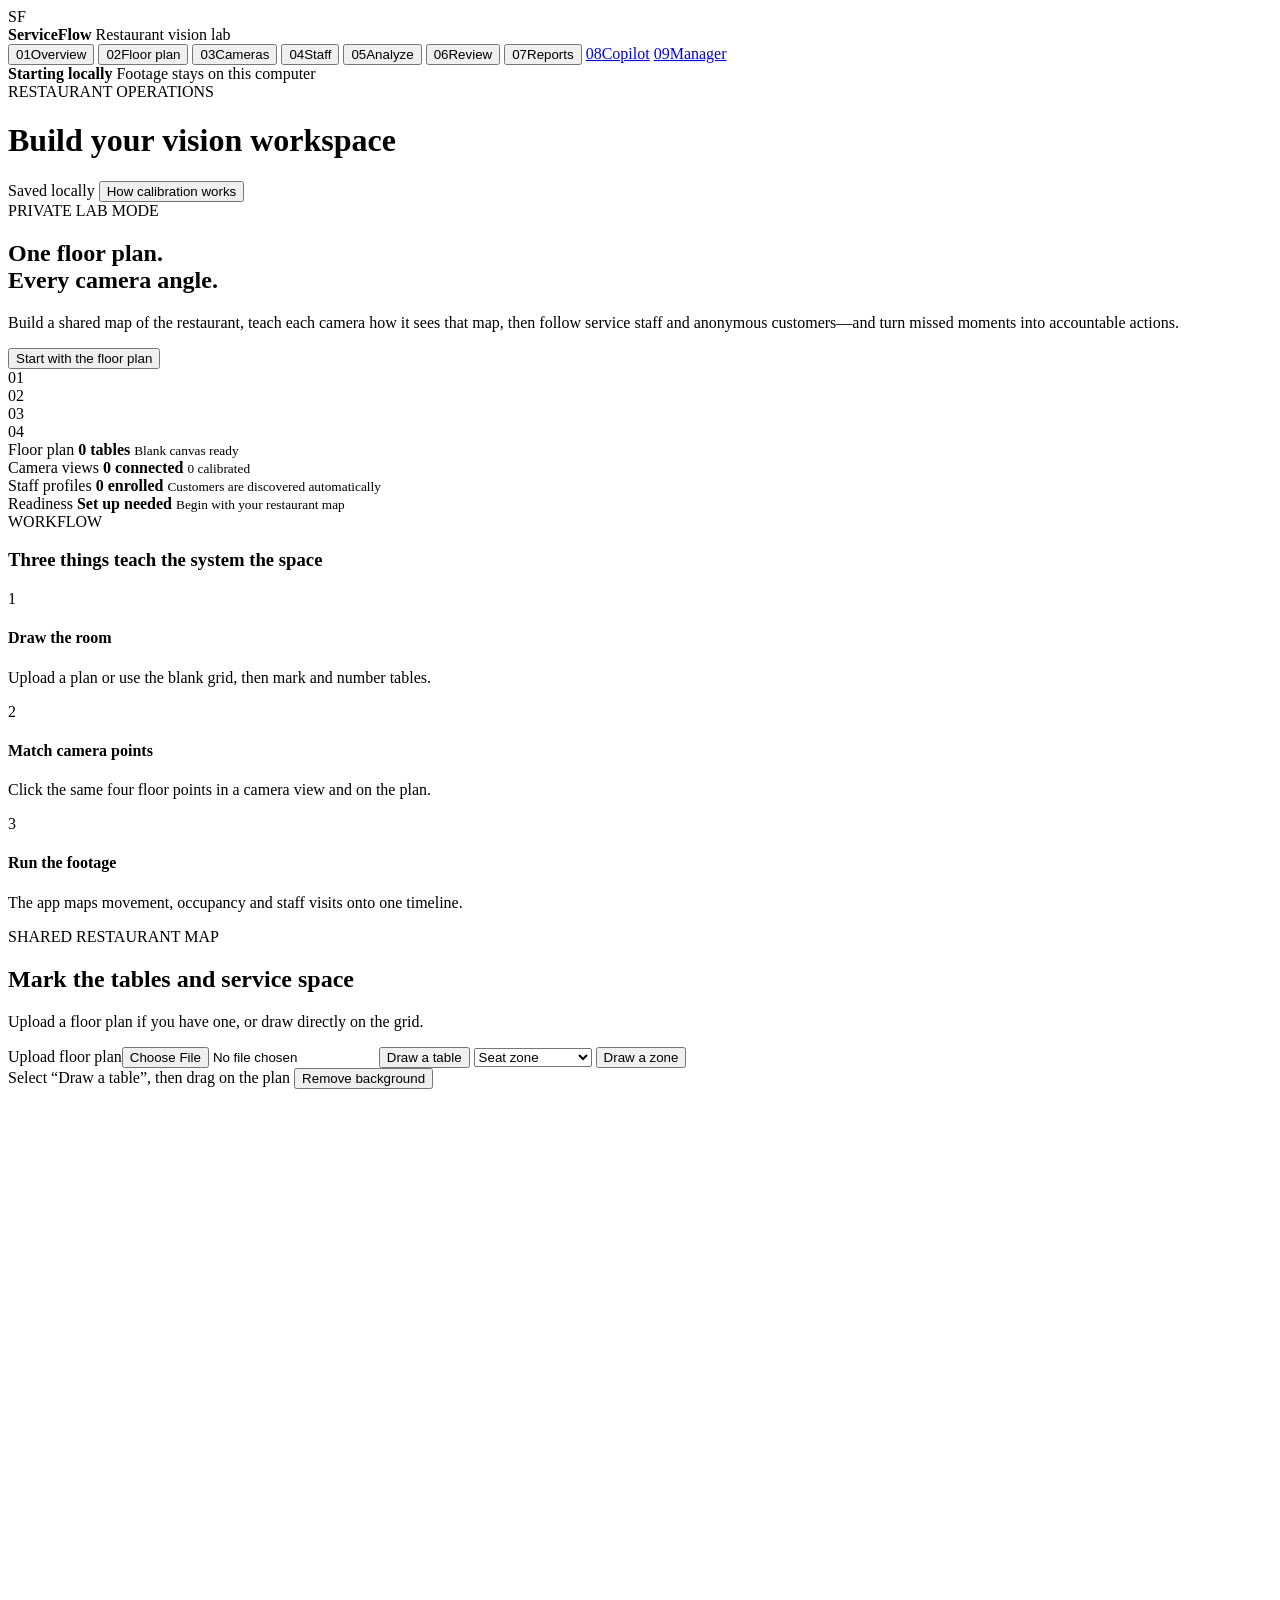
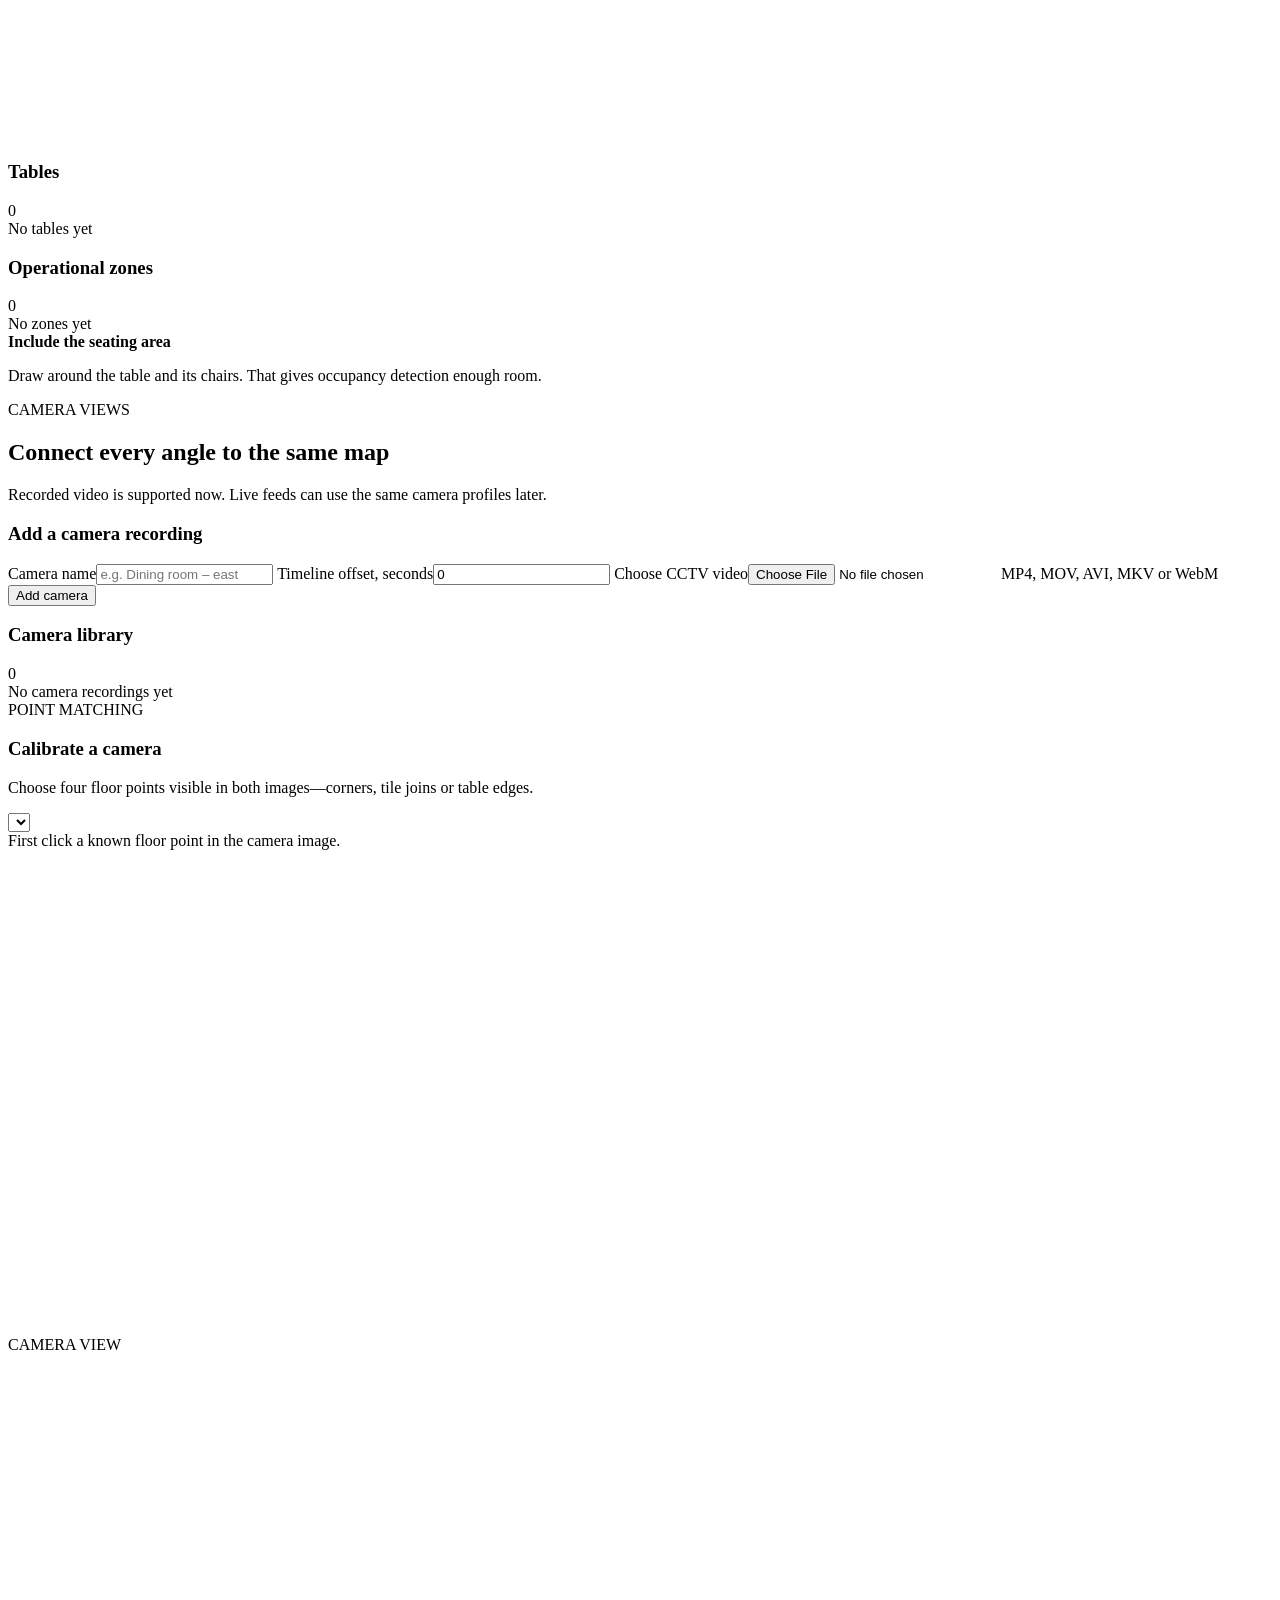
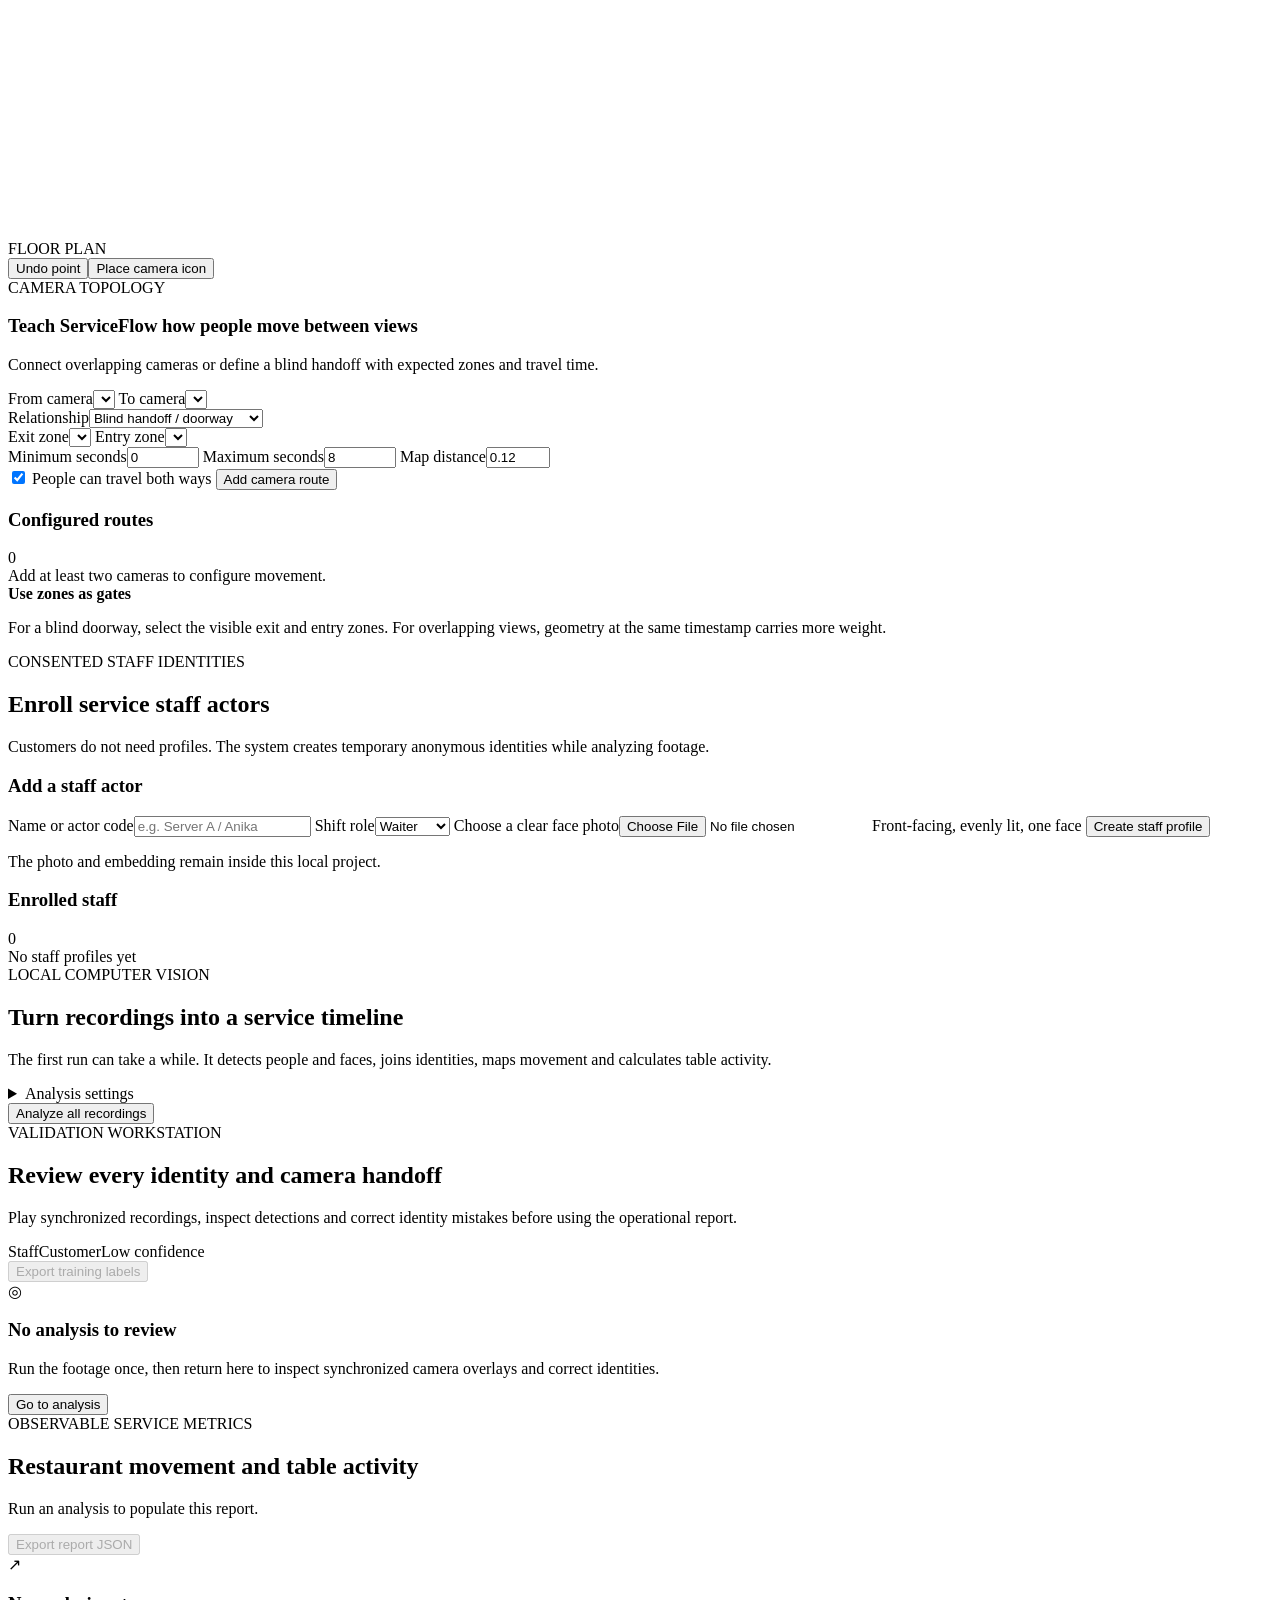
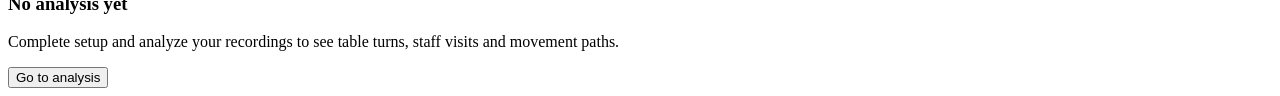
==== static/index.html @ 8babf7ad "Initial commit of ServiceFlow Vision" ====
<!doctype html>
<html lang="en">
  <head>
    <meta charset="utf-8" />
    <meta name="viewport" content="width=device-width, initial-scale=1" />
    <title>ServiceFlow Vision</title>
    <link rel="stylesheet" href="/styles.css" />
  </head>
  <body>
    <div class="app-shell">
      <aside class="sidebar">
        <div class="brand">
          <div class="brand-mark">SF</div>
          <div>
            <strong>ServiceFlow</strong>
            <span>Restaurant vision lab</span>
          </div>
        </div>

        <nav aria-label="Main navigation">
          <button class="nav-item active" data-view="overview"><span>01</span>Overview</button>
          <button class="nav-item" data-view="layout"><span>02</span>Floor plan</button>
          <button class="nav-item" data-view="cameras"><span>03</span>Cameras</button>
          <button class="nav-item" data-view="people"><span>04</span>Staff</button>
          <button class="nav-item" data-view="analyze"><span>05</span>Analyze</button>
          <button class="nav-item" data-view="review"><span>06</span>Review</button>
          <button class="nav-item" data-view="reports"><span>07</span>Reports</button>
          <a class="nav-item" href="/staff.html"><span>08</span>Copilot</a>
          <a class="nav-item" href="/manager.html"><span>09</span>Manager</a>
        </nav>

        <div class="sidebar-status">
          <div class="status-dot" id="systemDot"></div>
          <div>
            <strong id="systemStatus">Starting locally</strong>
            <span>Footage stays on this computer</span>
          </div>
        </div>
      </aside>

      <main>
        <header class="topbar">
          <div>
            <div class="eyebrow">RESTAURANT OPERATIONS</div>
            <h1 id="viewTitle">Build your vision workspace</h1>
          </div>
          <div class="top-actions">
            <span class="save-state" id="saveState">Saved locally</span>
            <button class="button ghost" id="helpButton">How calibration works</button>
          </div>
        </header>

        <div id="toast" class="toast" role="status" aria-live="polite"></div>

        <section class="view active" id="view-overview">
          <div class="hero-panel">
            <div class="hero-copy">
              <span class="pill mint">PRIVATE LAB MODE</span>
              <h2>One floor plan.<br />Every camera angle.</h2>
              <p>
                Build a shared map of the restaurant, teach each camera how it sees that map,
                then follow service staff and anonymous customers—and turn missed moments into accountable actions.
              </p>
              <button class="button primary" data-go="layout">Start with the floor plan</button>
            </div>
            <div class="hero-visual" aria-hidden="true">
              <div class="mini-map">
                <div class="mini-table t1">01</div>
                <div class="mini-table t2">02</div>
                <div class="mini-table t3">03</div>
                <div class="mini-table t4">04</div>
                <div class="camera-cone c1"></div>
                <div class="camera-cone c2"></div>
                <div class="path p1"></div>
                <div class="path p2"></div>
              </div>
            </div>
          </div>

          <div class="metric-grid setup-metrics">
            <article class="metric-card">
              <span>Floor plan</span>
              <strong id="overviewTables">0 tables</strong>
              <small id="overviewLayout">Blank canvas ready</small>
            </article>
            <article class="metric-card">
              <span>Camera views</span>
              <strong id="overviewCameras">0 connected</strong>
              <small id="overviewCalibrated">0 calibrated</small>
            </article>
            <article class="metric-card">
              <span>Staff profiles</span>
              <strong id="overviewStaff">0 enrolled</strong>
              <small>Customers are discovered automatically</small>
            </article>
            <article class="metric-card accent-card">
              <span>Readiness</span>
              <strong id="overviewReadiness">Set up needed</strong>
              <small id="overviewNext">Begin with your restaurant map</small>
            </article>
          </div>

          <div class="section-heading compact">
            <div>
              <span class="eyebrow">WORKFLOW</span>
              <h3>Three things teach the system the space</h3>
            </div>
          </div>
          <div class="workflow-grid">
            <article><span>1</span><h4>Draw the room</h4><p>Upload a plan or use the blank grid, then mark and number tables.</p></article>
            <article><span>2</span><h4>Match camera points</h4><p>Click the same four floor points in a camera view and on the plan.</p></article>
            <article><span>3</span><h4>Run the footage</h4><p>The app maps movement, occupancy and staff visits onto one timeline.</p></article>
          </div>
        </section>

        <section class="view" id="view-layout">
          <div class="section-heading">
            <div>
              <span class="eyebrow">SHARED RESTAURANT MAP</span>
              <h2>Mark the tables and service space</h2>
              <p>Upload a floor plan if you have one, or draw directly on the grid.</p>
            </div>
            <div class="button-row">
              <label class="button ghost file-button">Upload floor plan<input id="layoutUpload" type="file" accept="image/*" /></label>
              <button class="button secondary" id="addTableButton">Draw a table</button>
              <select id="zoneTypeSelect" aria-label="Zone type"><option value="seat">Seat zone</option><option value="handoff">Camera handoff</option><option value="entrance">Entrance / exit</option><option value="waiting">Waiting area</option><option value="staff">Staff-only area</option></select>
              <button class="button ghost" id="addZoneButton">Draw a zone</button>
            </div>
          </div>

          <div class="workspace-grid">
            <div class="canvas-card">
              <div class="canvas-toolbar">
                <span id="layoutModeLabel">Select “Draw a table”, then drag on the plan</span>
                <button class="text-button danger" id="clearLayoutButton">Remove background</button>
              </div>
              <canvas id="layoutCanvas" width="1000" height="650"></canvas>
            </div>
            <aside class="inspector-card">
              <div class="inspector-heading"><h3>Tables</h3><span id="tableCountBadge" class="count-badge">0</span></div>
              <div id="tableList" class="stack-list empty-list">No tables yet</div>
              <div class="inspector-heading zone-heading"><h3>Operational zones</h3><span id="zoneCountBadge" class="count-badge">0</span></div>
              <div id="zoneList" class="stack-list empty-list">No zones yet</div>
              <div class="tip-card">
                <strong>Include the seating area</strong>
                <p>Draw around the table and its chairs. That gives occupancy detection enough room.</p>
              </div>
            </aside>
          </div>
        </section>

        <section class="view" id="view-cameras">
          <div class="section-heading">
            <div>
              <span class="eyebrow">CAMERA VIEWS</span>
              <h2>Connect every angle to the same map</h2>
              <p>Recorded video is supported now. Live feeds can use the same camera profiles later.</p>
            </div>
          </div>

          <div class="split-panel">
            <form class="form-card" id="cameraForm">
              <h3>Add a camera recording</h3>
              <label>Camera name<input name="name" placeholder="e.g. Dining room – east" required /></label>
              <label>Timeline offset, seconds<input name="timeOffsetSeconds" type="number" step="0.1" value="0" /></label>
              <label class="drop-field">Choose CCTV video<input name="video" type="file" accept="video/*" required /><span>MP4, MOV, AVI, MKV or WebM</span></label>
              <button class="button primary full" type="submit">Add camera</button>
            </form>
            <div>
              <div class="list-heading"><h3>Camera library</h3><span id="cameraCountBadge" class="count-badge">0</span></div>
              <div id="cameraList" class="camera-list empty-list">No camera recordings yet</div>
            </div>
          </div>

          <div class="calibration-panel" id="calibrationPanel">
            <div class="section-heading compact">
              <div>
                <span class="eyebrow">POINT MATCHING</span>
                <h3>Calibrate a camera</h3>
                <p>Choose four floor points visible in both images—corners, tile joins or table edges.</p>
              </div>
              <select id="calibrationCameraSelect" aria-label="Camera to calibrate"></select>
            </div>
            <div class="calibration-instruction" id="calibrationInstruction">
              First click a known floor point in the camera image.
            </div>
            <div class="calibration-grid">
              <div class="calibration-canvas-wrap"><span>CAMERA VIEW</span><canvas id="cameraCanvas" width="800" height="500"></canvas></div>
              <div class="calibration-canvas-wrap"><span>FLOOR PLAN</span><canvas id="calibrationMapCanvas" width="800" height="500"></canvas></div>
            </div>
            <div class="calibration-footer">
              <div id="calibrationPoints" class="point-pills"></div>
              <div class="button-row"><button class="button ghost" id="undoCalibration">Undo point</button><button class="button secondary" id="placeCameraButton">Place camera icon</button></div>
            </div>
          </div>

          <div class="route-panel">
            <div class="section-heading compact">
              <div>
                <span class="eyebrow">CAMERA TOPOLOGY</span>
                <h3>Teach ServiceFlow how people move between views</h3>
                <p>Connect overlapping cameras or define a blind handoff with expected zones and travel time.</p>
              </div>
            </div>
            <div class="route-grid">
              <form class="form-card route-form" id="cameraLinkForm">
                <div class="route-pair">
                  <label>From camera<select id="routeFromCamera" required></select></label>
                  <label>To camera<select id="routeToCamera" required></select></label>
                </div>
                <label>Relationship<select id="routeMode"><option value="handoff">Blind handoff / doorway</option><option value="overlap">Overlapping fields of view</option></select></label>
                <div class="route-pair">
                  <label>Exit zone<select id="routeExitZone"></select></label>
                  <label>Entry zone<select id="routeEntryZone"></select></label>
                </div>
                <div class="route-triple">
                  <label>Minimum seconds<input id="routeMinSeconds" type="number" min="-10" max="120" step="0.1" value="0" /></label>
                  <label>Maximum seconds<input id="routeMaxSeconds" type="number" min="0" max="120" step="0.1" value="8" /></label>
                  <label>Map distance<input id="routeMaxDistance" type="number" min="0.01" max="1.5" step="0.01" value="0.12" /></label>
                </div>
                <label class="check-label"><input id="routeBidirectional" type="checkbox" checked /> People can travel both ways</label>
                <button class="button primary full" type="submit">Add camera route</button>
              </form>
              <div>
                <div class="list-heading"><h3>Configured routes</h3><span id="cameraLinkCountBadge" class="count-badge">0</span></div>
                <div id="cameraLinkList" class="route-list empty-list">Add at least two cameras to configure movement.</div>
                <div class="tip-card"><strong>Use zones as gates</strong><p>For a blind doorway, select the visible exit and entry zones. For overlapping views, geometry at the same timestamp carries more weight.</p></div>
              </div>
            </div>
          </div>
        </section>

        <section class="view" id="view-people">
          <div class="section-heading">
            <div>
              <span class="eyebrow">CONSENTED STAFF IDENTITIES</span>
              <h2>Enroll service staff actors</h2>
              <p>Customers do not need profiles. The system creates temporary anonymous identities while analyzing footage.</p>
            </div>
          </div>
          <div class="split-panel people-panel">
            <form class="form-card" id="staffForm">
              <h3>Add a staff actor</h3>
              <label>Name or actor code<input name="name" placeholder="e.g. Server A / Anika" required /></label>
              <label>Shift role<select name="role" required><option value="waiter">Waiter</option><option value="runner">Runner</option><option value="busser">Busser</option><option value="host">Host</option><option value="captain">Captain</option><option value="manager">Manager</option></select></label>
              <label class="drop-field portrait">Choose a clear face photo<input name="photo" type="file" accept="image/*" required /><span>Front-facing, evenly lit, one face</span></label>
              <button class="button primary full" type="submit">Create staff profile</button>
              <p class="form-note">The photo and embedding remain inside this local project.</p>
            </form>
            <div>
              <div class="list-heading"><h3>Enrolled staff</h3><span id="staffCountBadge" class="count-badge">0</span></div>
              <div id="staffList" class="people-list empty-list">No staff profiles yet</div>
            </div>
          </div>
        </section>

        <section class="view" id="view-analyze">
          <div class="analysis-hero">
            <span class="pill violet">LOCAL COMPUTER VISION</span>
            <h2>Turn recordings into a service timeline</h2>
            <p>The first run can take a while. It detects people and faces, joins identities, maps movement and calculates table activity.</p>
            <div class="readiness-list" id="readinessList"></div>
            <details class="settings-panel">
              <summary>Analysis settings</summary>
              <div class="settings-grid">
                <label>Samples per second<input id="sampleFps" type="number" min="0.5" max="10" step="0.5" /></label>
                <label>Table proximity<input id="tableRadius" type="number" min="0.02" max="0.2" step="0.005" /></label>
                <label>Camera handoff distance<input id="handoffDistance" type="number" min="0.03" max="0.3" step="0.01" /></label>
                <label>Camera handoff window, seconds<input id="handoffSeconds" type="number" min="1" max="30" step="1" /></label>
                <label>Body ReID threshold<input id="bodyReidThreshold" type="number" min="0.2" max="0.95" step="0.01" /></label>
                <label>Staff face threshold<input id="staffThreshold" type="number" min="0.2" max="0.8" step="0.01" /></label>
                <label>Customer face threshold<input id="customerThreshold" type="number" min="0.2" max="0.8" step="0.01" /></label>
              </div>
            </details>
            <button class="button primary large" id="analyzeButton">Analyze all recordings</button>
          </div>
          <div class="progress-card" id="progressCard" hidden>
            <div class="progress-header"><strong id="progressMessage">Preparing analysis</strong><span id="progressPercent">0%</span></div>
            <div class="progress-track"><div id="progressBar"></div></div>
            <p>You may leave this page open while the local analysis runs.</p>
          </div>
        </section>

        <section class="view" id="view-review">
          <div class="section-heading">
            <div>
              <span class="eyebrow">VALIDATION WORKSTATION</span>
              <h2>Review every identity and camera handoff</h2>
              <p>Play synchronized recordings, inspect detections and correct identity mistakes before using the operational report.</p>
            </div>
            <div class="review-heading-actions"><div class="review-legend"><span class="legend-staff">Staff</span><span class="legend-customer">Customer</span><span class="legend-uncertain">Low confidence</span></div><button class="button ghost" id="exportTrainingButton" disabled>Export training labels</button></div>
          </div>
          <div id="reviewEmpty" class="empty-report">
            <div class="empty-icon">◎</div><h3>No analysis to review</h3><p>Run the footage once, then return here to inspect synchronized camera overlays and correct identities.</p><button class="button secondary" data-go="analyze">Go to analysis</button>
          </div>
          <div id="reviewContent" hidden>
            <div class="review-player-card">
              <div class="review-video-grid" id="reviewVideoGrid"></div>
              <div class="review-controls">
                <button class="button secondary" id="reviewPlayButton">Play</button>
                <span id="reviewCurrentTime">00:00</span>
                <input id="reviewTimeline" type="range" min="0" max="1" step="0.05" value="0" aria-label="Synchronized footage time" />
                <span id="reviewDuration">00:00</span>
              </div>
            </div>

            <div class="review-workspace">
              <div class="review-card">
                <div class="card-heading"><h3>Detected identities</h3><span id="identityCount">0</span></div>
                <div id="identityList" class="identity-list"></div>
              </div>
              <div class="review-card correction-card">
                <div class="card-heading"><h3>Correct the analysis</h3><span>Changes recalculate reports</span></div>
                <form id="mergeForm" class="correction-form">
                  <strong>Merge two identities</strong>
                  <p>Use when one person was given two temporary IDs.</p>
                  <label>Merge this identity<select id="mergeSource" required></select></label>
                  <label>Into this identity<select id="mergeTarget" required></select></label>
                  <button class="button secondary" type="submit">Merge identities</button>
                </form>
                <form id="relabelForm" class="correction-form">
                  <strong>Correct a role</strong>
                  <p>Match an identity to enrolled staff or mark it as a customer.</p>
                  <label>Identity<select id="relabelIdentity" required></select></label>
                  <label>Correct role<select id="relabelRole"><option value="staff">Enrolled staff</option><option value="customer">Customer</option></select></label>
                  <label id="relabelStaffWrap">Staff profile<select id="relabelStaff"></select></label>
                  <button class="button secondary" type="submit">Apply role</button>
                </form>
                <form id="splitForm" class="correction-form">
                  <strong>Split a mistaken track</strong>
                  <p>Create a new customer identity from the current timeline position.</p>
                  <label>Identity<select id="splitIdentity" required></select></label>
                  <label>Camera<select id="splitCamera" required></select></label>
                  <button class="button secondary" type="submit">Split at <span id="splitTimeLabel">00:00</span></button>
                </form>
              </div>
            </div>

            <div class="review-lower-grid">
              <div class="review-card">
                <div class="card-heading"><h3>Cross-camera handoffs</h3><span>Identity joins between views</span></div>
                <div id="handoffList" class="audit-list"></div>
              </div>
              <div class="review-card">
                <div class="card-heading"><h3>Correction history</h3><span>Local audit trail</span></div>
                <div id="correctionList" class="audit-list"></div>
              </div>
            </div>
          </div>
        </section>

        <section class="view" id="view-reports">
          <div class="section-heading">
            <div>
              <span class="eyebrow">OBSERVABLE SERVICE METRICS</span>
              <h2>Restaurant movement and table activity</h2>
              <p id="reportGenerated">Run an analysis to populate this report.</p>
            </div>
            <button class="button ghost" id="exportButton" disabled>Export report JSON</button>
          </div>
          <div id="reportEmpty" class="empty-report">
            <div class="empty-icon">↗</div><h3>No analysis yet</h3><p>Complete setup and analyze your recordings to see table turns, staff visits and movement paths.</p><button class="button secondary" data-go="analyze">Go to analysis</button>
          </div>
          <div id="reportContent" hidden>
            <div class="metric-grid" id="reportMetrics"></div>
            <div class="report-grid">
              <div class="report-card map-report"><div class="card-heading"><h3>Movement map</h3><span>All cameras combined</span></div><canvas id="reportMapCanvas" width="1000" height="650"></canvas></div>
              <div class="report-card"><div class="card-heading"><h3>Staff activity</h3><span>Detected table interactions</span></div><div id="staffReport"></div></div>
            </div>
            <div class="report-card table-report"><div class="card-heading"><h3>Table performance</h3><span>Occupancy and first staff presence</span></div><div class="table-scroll"><table><thead><tr><th>Table</th><th>Turns</th><th>Occupied</th><th>Avg. party</th><th>First service</th><th>Staff visits</th></tr></thead><tbody id="tableReport"></tbody></table></div></div>
            <div class="method-note" id="methodNotes"></div>
          </div>
        </section>
      </main>
    </div>

    <dialog id="helpDialog">
      <button class="dialog-close" aria-label="Close">×</button>
      <span class="eyebrow">CAMERA CALIBRATION</span>
      <h2>Teach each angle the floor plan</h2>
      <p>For each camera, select at least four points on the floor that you can also locate on the restaurant map. The system uses those pairs to translate a person’s position in the image into a position on the shared plan.</p>
      <ol><li>Choose points spread across the visible floor, not clustered together.</li><li>Click a point in the camera image, then click the same place on the map.</li><li>Repeat for every camera. Six to eight points usually produce a stronger calibration.</li></ol>
      <p class="dialog-note">A camera that cannot see the floor around a person’s feet may need a different calibration method later.</p>
    </dialog>

    <script src="/app.js"></script>
  </body>
</html>
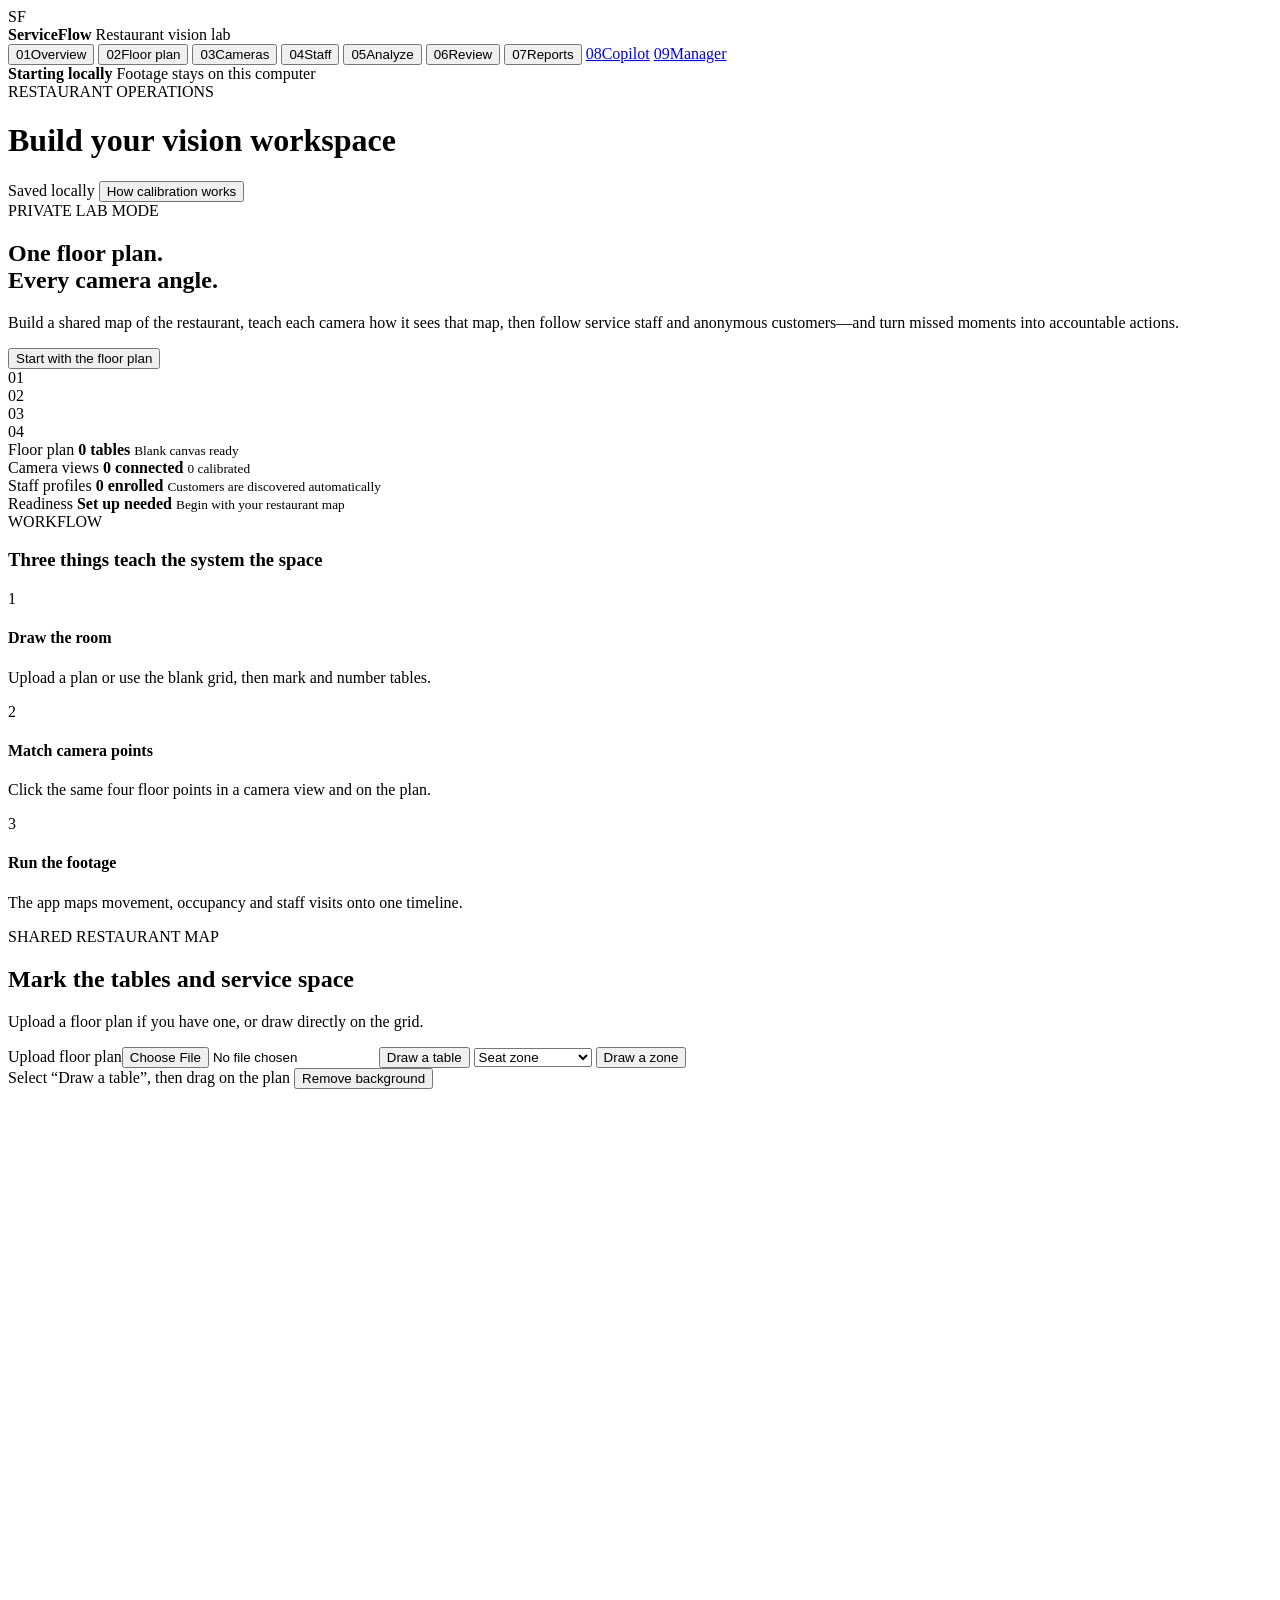
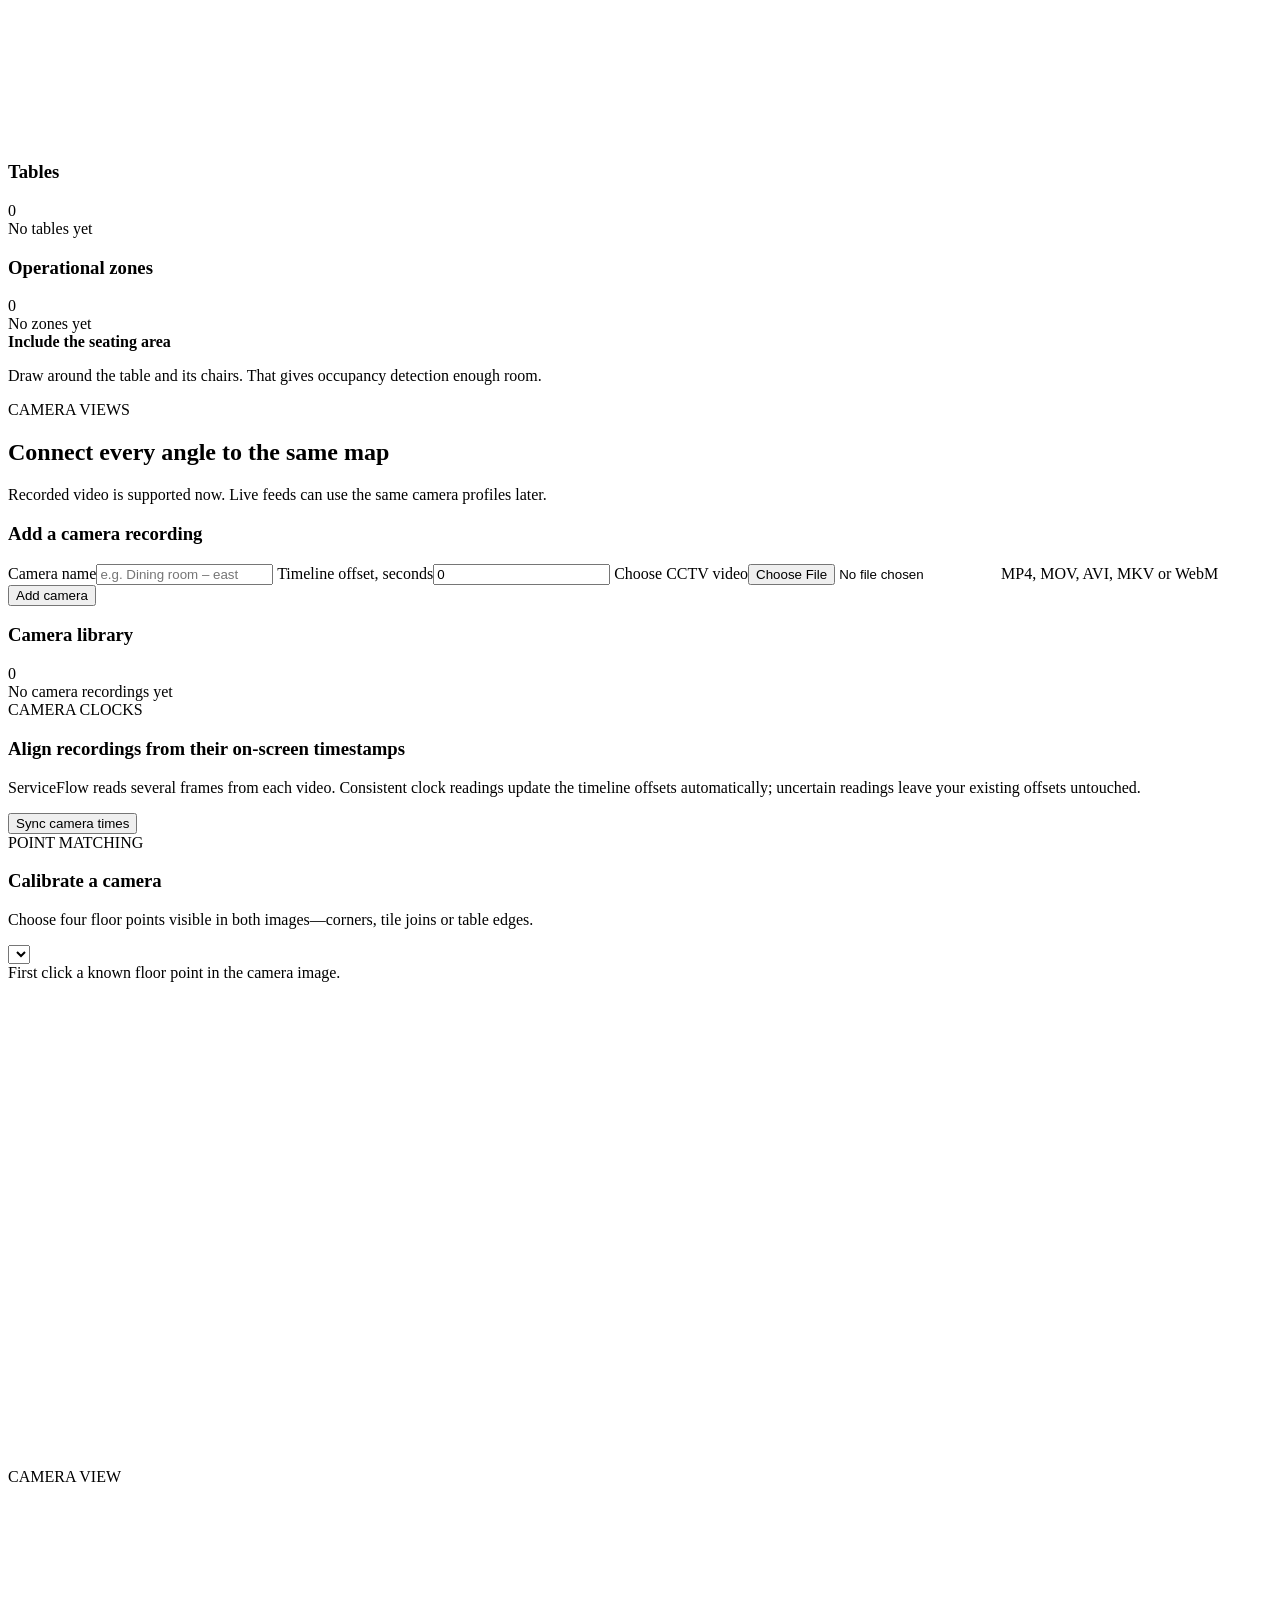
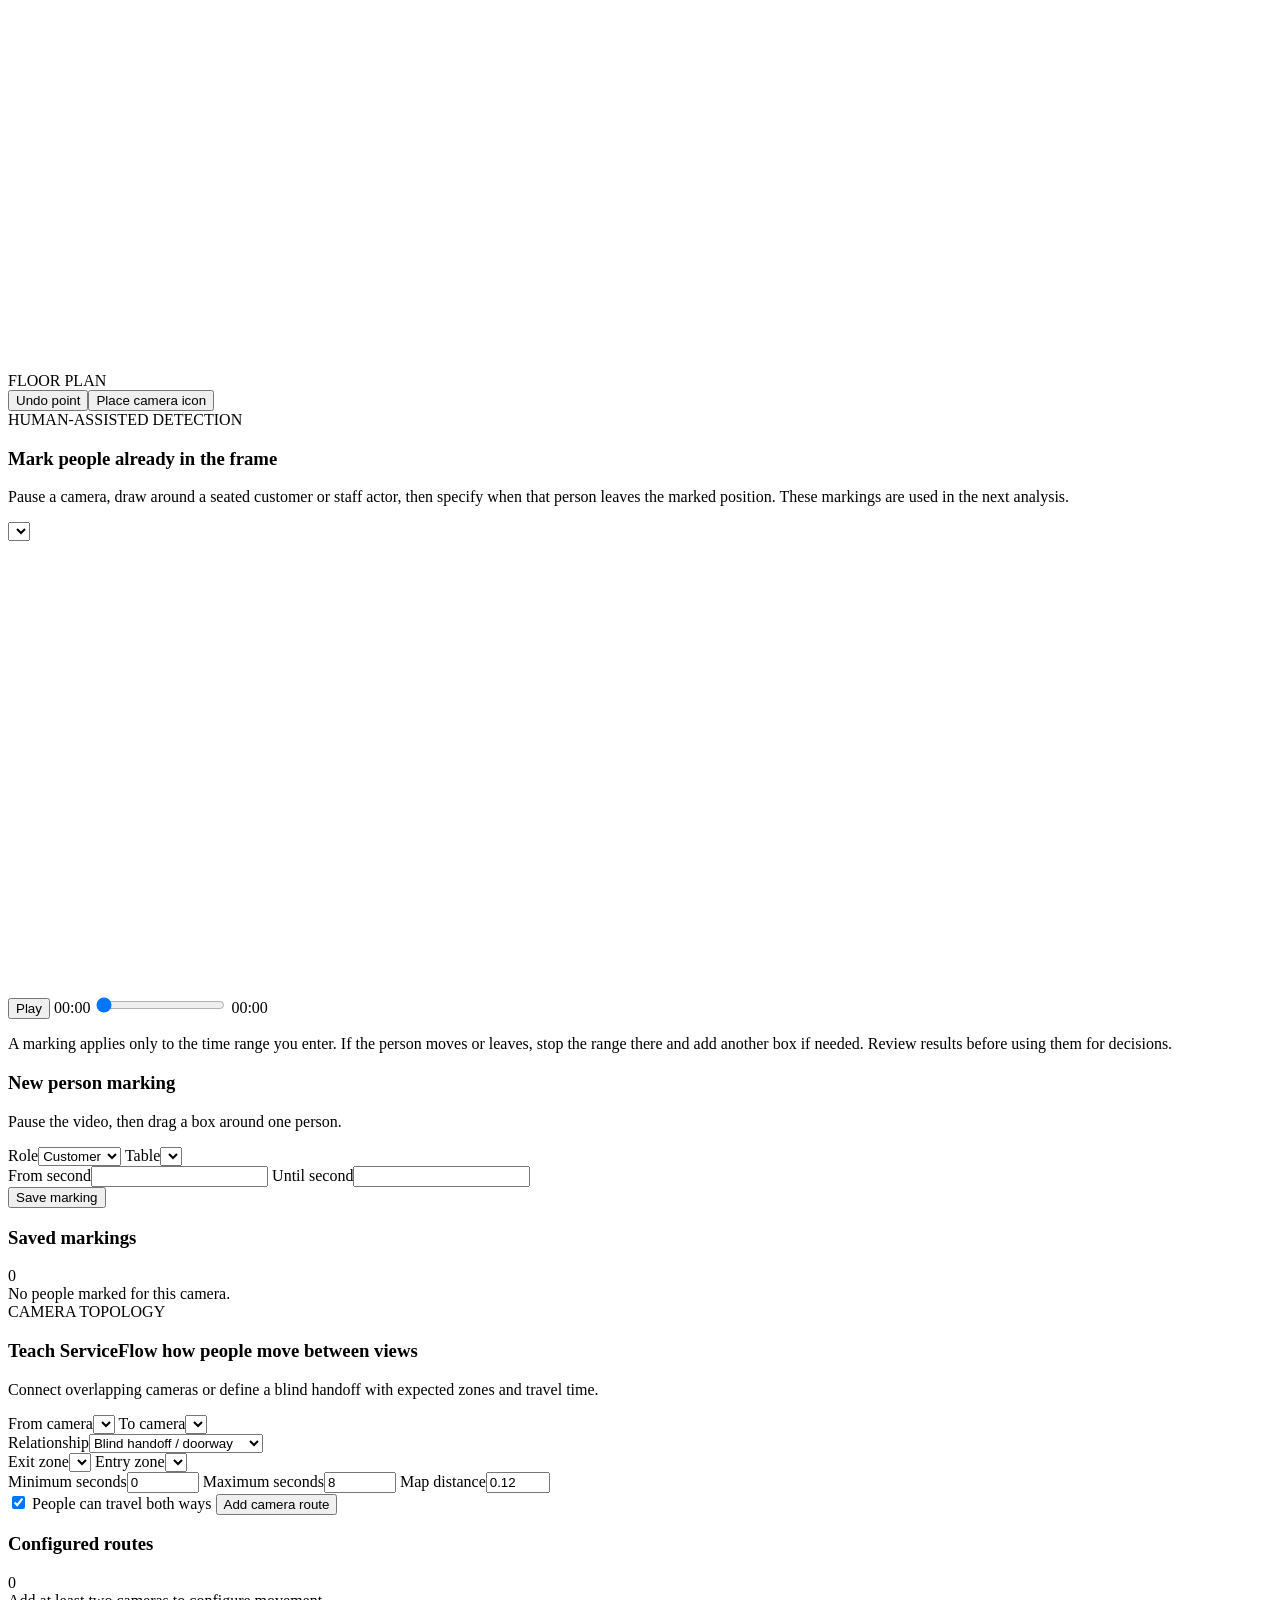
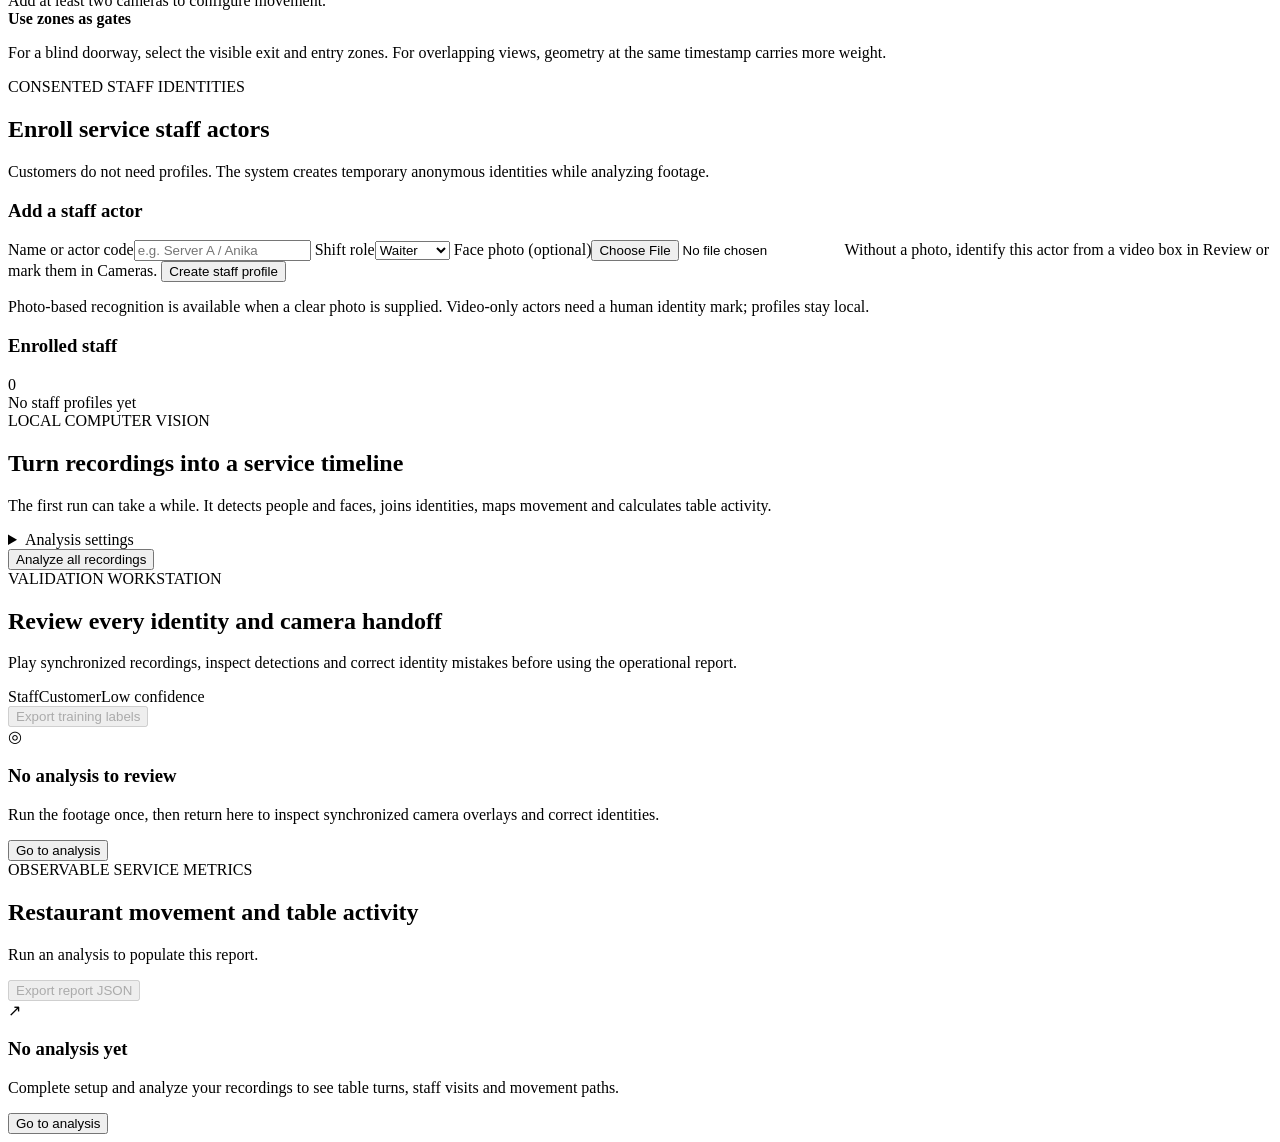
==== commit 3d1860b4: "feat: showcase README, investor pitch deck, OCR timestamp sync, and platform fixes" ====
--- a/static/index.html
+++ b/static/index.html
@@ -172,6 +172,16 @@
             </div>
           </div>
 
+          <div class="clock-panel">
+            <div>
+              <span class="eyebrow">CAMERA CLOCKS</span>
+              <h3>Align recordings from their on-screen timestamps</h3>
+              <p>ServiceFlow reads several frames from each video. Consistent clock readings update the timeline offsets automatically; uncertain readings leave your existing offsets untouched.</p>
+            </div>
+            <button class="button secondary" id="syncTimestampsButton" type="button">Sync camera times</button>
+            <div id="timestampSyncList" class="clock-list"></div>
+          </div>
+
           <div class="calibration-panel" id="calibrationPanel">
             <div class="section-heading compact">
               <div>
@@ -191,6 +201,48 @@
             <div class="calibration-footer">
               <div id="calibrationPoints" class="point-pills"></div>
               <div class="button-row"><button class="button ghost" id="undoCalibration">Undo point</button><button class="button secondary" id="placeCameraButton">Place camera icon</button></div>
+            </div>
+          </div>
+
+          <div class="manual-panel" id="manualPanel">
+            <div class="section-heading compact">
+              <div>
+                <span class="eyebrow">HUMAN-ASSISTED DETECTION</span>
+                <h3>Mark people already in the frame</h3>
+                <p>Pause a camera, draw around a seated customer or staff actor, then specify when that person leaves the marked position. These markings are used in the next analysis.</p>
+              </div>
+              <select id="manualCameraSelect" aria-label="Camera to mark people"></select>
+            </div>
+            <div class="manual-grid">
+              <div>
+                <div class="manual-video-wrap" id="manualVideoWrap">
+                  <video id="manualVideo" muted playsinline preload="metadata"></video>
+                  <canvas id="manualCanvas" width="800" height="450" aria-label="Draw a box around a person"></canvas>
+                </div>
+                <div class="manual-video-controls">
+                  <button class="button secondary" id="manualPlayButton" type="button">Play</button>
+                  <span id="manualCurrentTime">00:00</span>
+                  <input id="manualTimeline" type="range" min="0" max="1" step="0.1" value="0" aria-label="Camera video position" />
+                  <span id="manualDuration">00:00</span>
+                </div>
+                <p class="manual-note">A marking applies only to the time range you enter. If the person moves or leaves, stop the range there and add another box if needed. Review results before using them for decisions.</p>
+              </div>
+              <div>
+                <form class="form-card manual-form" id="manualMarkForm">
+                  <h3>New person marking</h3>
+                  <p id="manualDrawStatus">Pause the video, then drag a box around one person.</p>
+                  <label>Role<select id="manualRole"><option value="customer">Customer</option><option value="staff">Staff actor</option></select></label>
+                  <label id="manualStaffWrap" hidden>Staff profile<select id="manualStaff"></select></label>
+                  <label>Table<select id="manualTable"></select></label>
+                  <div class="manual-time-fields">
+                    <label>From second<input id="manualStart" type="number" min="0" step="0.1" required /></label>
+                    <label>Until second<input id="manualEnd" type="number" min="0" step="0.1" required /></label>
+                  </div>
+                  <button class="button primary full" type="submit">Save marking</button>
+                </form>
+                <div class="list-heading"><h3>Saved markings</h3><span id="manualCountBadge" class="count-badge">0</span></div>
+                <div id="manualMarkList" class="manual-mark-list empty-list">No people marked for this camera.</div>
+              </div>
             </div>
           </div>
 
@@ -243,9 +295,9 @@
               <h3>Add a staff actor</h3>
               <label>Name or actor code<input name="name" placeholder="e.g. Server A / Anika" required /></label>
               <label>Shift role<select name="role" required><option value="waiter">Waiter</option><option value="runner">Runner</option><option value="busser">Busser</option><option value="host">Host</option><option value="captain">Captain</option><option value="manager">Manager</option></select></label>
-              <label class="drop-field portrait">Choose a clear face photo<input name="photo" type="file" accept="image/*" required /><span>Front-facing, evenly lit, one face</span></label>
+              <label class="drop-field portrait">Face photo (optional)<input name="photo" type="file" accept="image/*" /><span>Without a photo, identify this actor from a video box in Review or mark them in Cameras.</span></label>
               <button class="button primary full" type="submit">Create staff profile</button>
-              <p class="form-note">The photo and embedding remain inside this local project.</p>
+              <p class="form-note">Photo-based recognition is available when a clear photo is supplied. Video-only actors need a human identity mark; profiles stay local.</p>
             </form>
             <div>
               <div class="list-heading"><h3>Enrolled staff</h3><span id="staffCountBadge" class="count-badge">0</span></div>
@@ -294,6 +346,7 @@
             <div class="empty-icon">◎</div><h3>No analysis to review</h3><p>Run the footage once, then return here to inspect synchronized camera overlays and correct identities.</p><button class="button secondary" data-go="analyze">Go to analysis</button>
           </div>
           <div id="reviewContent" hidden>
+            <p id="reviewTimingWarning" class="review-timing-warning" hidden>Camera clocks have been corrected since this analysis. The overlays and identity matches below are from the old timing; rerun analysis before using or correcting them.</p>
             <div class="review-player-card">
               <div class="review-video-grid" id="reviewVideoGrid"></div>
               <div class="review-controls">
@@ -302,6 +355,15 @@
                 <input id="reviewTimeline" type="range" min="0" max="1" step="0.05" value="0" aria-label="Synchronized footage time" />
                 <span id="reviewDuration">00:00</span>
               </div>
+              <div class="review-selection" id="reviewSelection" hidden>
+                <div><strong id="reviewSelectedName">Selected person</strong><span id="reviewSelectedDetails"></span><small>Changes to a matched identity can affect its other appearances. Check the full code before applying a role.</small></div>
+                <button class="button secondary" id="reviewSelectForCorrection" type="button">Use in correction forms</button>
+                <label>Staff actor<select id="reviewQuickStaff"></select></label>
+                <button class="button secondary" id="reviewAssignStaff" type="button">Assign as staff</button>
+                <button class="button ghost" id="reviewPrepareStaffMark" type="button">Mark in next analysis</button>
+                <button class="button ghost" id="reviewAssignCustomer" type="button">Mark customer</button>
+              </div>
+              <p class="review-click-hint">Click a colored person box in a camera view to select it and reveal its full identity.</p>
             </div>
 
             <div class="review-workspace">
@@ -363,6 +425,7 @@
           </div>
           <div id="reportContent" hidden>
             <div class="metric-grid" id="reportMetrics"></div>
+            <div class="report-card calibration-report"><div class="card-heading"><h3>Camera alignment check</h3><span>Clocks and floor-plan geometry</span></div><div id="reportCalibration"></div></div>
             <div class="report-grid">
               <div class="report-card map-report"><div class="card-heading"><h3>Movement map</h3><span>All cameras combined</span></div><canvas id="reportMapCanvas" width="1000" height="650"></canvas></div>
               <div class="report-card"><div class="card-heading"><h3>Staff activity</h3><span>Detected table interactions</span></div><div id="staffReport"></div></div>
